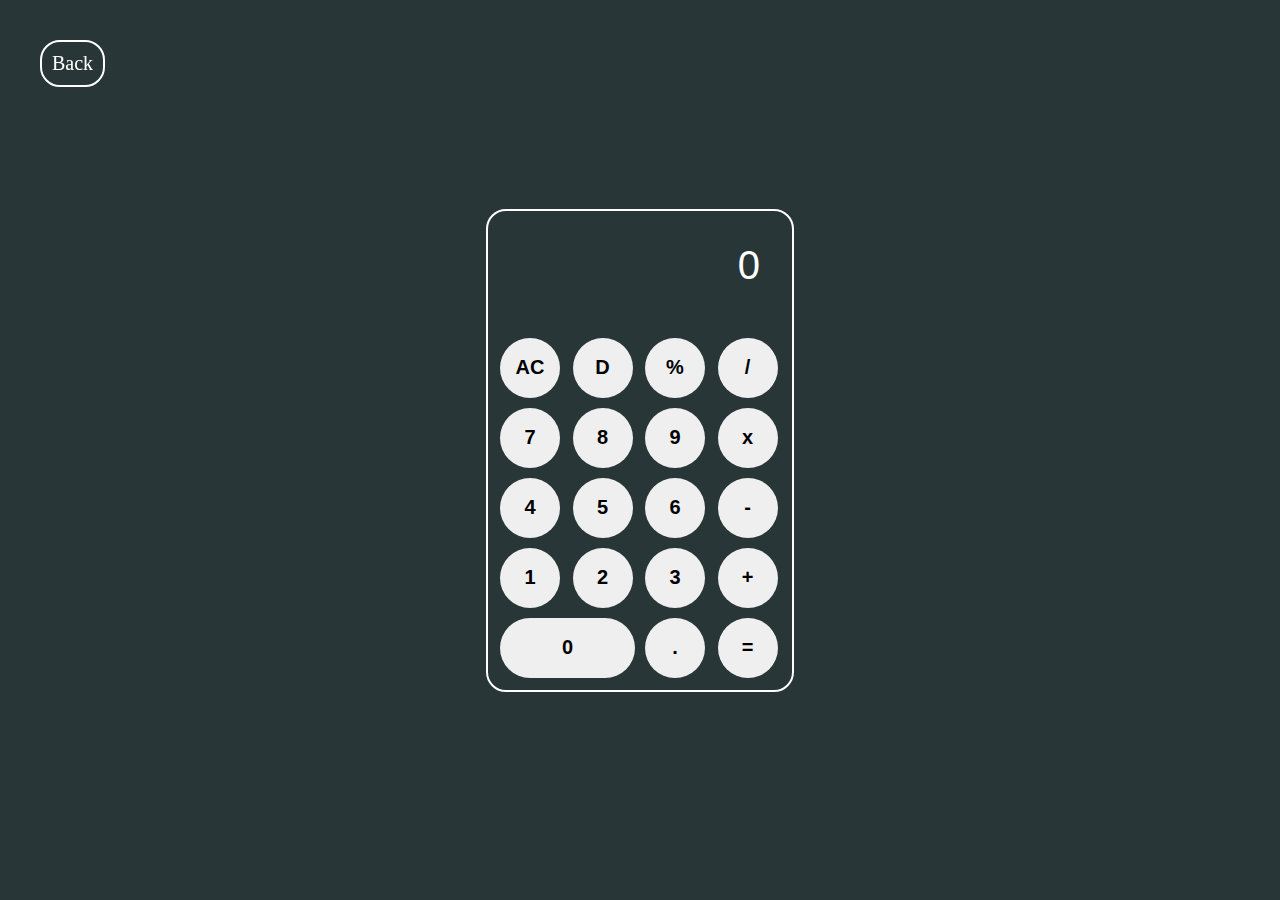
==== calculator/index.html @ a430eb50 "completed" ====
<!DOCTYPE html>
<html lang="en">

<head>
    <meta charset="UTF-8">
    <meta name="viewport" content="width=device-width, initial-scale=1.0">
    <link rel="stylesheet" href="style.css">
    <title>Calculator</title>
</head>

<body>

    <a href="../index.html">Back</a>

    <div class="calculator">
        <input type="text" disabled id="userInput" value="" placeholder="0">
        <div class="btns">
            <button onclick="getValue('AC')">AC</button>
            <button onclick="getValue('D')">D</button>
            <button onclick="getValue('%')">%</button>
            <button onclick="getValue('/')">/</button>

            <button onclick="getValue('7')">7</button>
            <button onclick="getValue('8')">8</button>
            <button onclick="getValue('9')">9</button>
            <button onclick="getValue('*')">x</button>

            <button onclick="getValue('4')">4</button>
            <button onclick="getValue('5')">5</button>
            <button onclick="getValue('6')">6</button>
            <button onclick="getValue('-')">-</button>

            <button onclick="getValue('1')">1</button>
            <button onclick="getValue('2')">2</button>
            <button onclick="getValue('3')">3</button>
            <button onclick="getValue('+')">+</button>

            <button id="zeroBtn" onclick="getValue('0')">0</button>
            <!-- <button id="zeroBtn" onclick="getValue('00')">00</button> -->
            <button onclick="getValue('.')">.</button>
            <button onclick="getValue('=')">=</button>
        </div>
    </div>

    <script src="app.js"></script>
</body>

</html>
---- calculator/style.css ----
* {
    padding: 0;
    margin: 0;
    box-sizing: border-box;
}

body {
    width: 100%;
    height: 100vh;
    display: flex;
    justify-content: center;
    align-items: center;
    background-color: #283637;
}

.calculator {
    display: flex;
    flex-direction: column;
    border: 2px solid white;
    border-radius: 20px;
    padding: 12px;
}

#userInput {
    width: 280px;
    outline: none;
    border: none;
    font-weight: 500;
    font-size: 40px;
    padding: 20px;
    color: white;
    background: transparent;
    text-align: end;
    margin-bottom: 30px;
}

input::placeholder {
    color: white;
    opacity: 1;
}

input::-webkit-input-placeholder {
    color: white;
}

input:-moz-placeholder {
    color: white;
    opacity: 1;
}

input::-moz-placeholder {
    color: white;
    opacity: 1;
}

input:-ms-input-placeholder {
    color: white;
}

.btns {
    display: grid;
    grid-template-columns: repeat(4, 1fr);
    gap: 10px;
}

.btns button {
    width: 60px;
    height: 60px;
    border: none;
    border-radius: 50px;
    font-size: 20px;
    font-weight: 600;
}

#zeroBtn {
    grid-column: span 2;
    width: 100%;
}

a {
    padding: 10px;
    border: 2px solid white;
    border-radius: 20px;
    color: white;
    text-decoration: none;
    font-size: 20px;
    margin: 20px;
    transition: all 0.5s;
    position: fixed;
    top: 20px;
    left: 20px;
}

a:hover{
    background-color: white;
    color: black;
    transform: scale(1.1);
    border: 2px solid black;
}

@media (max-width: 320px) {
    .calculator {
        width: 100%;
        height: 100%;
        justify-content: space-between;
        border-radius: 10px;
    }
}
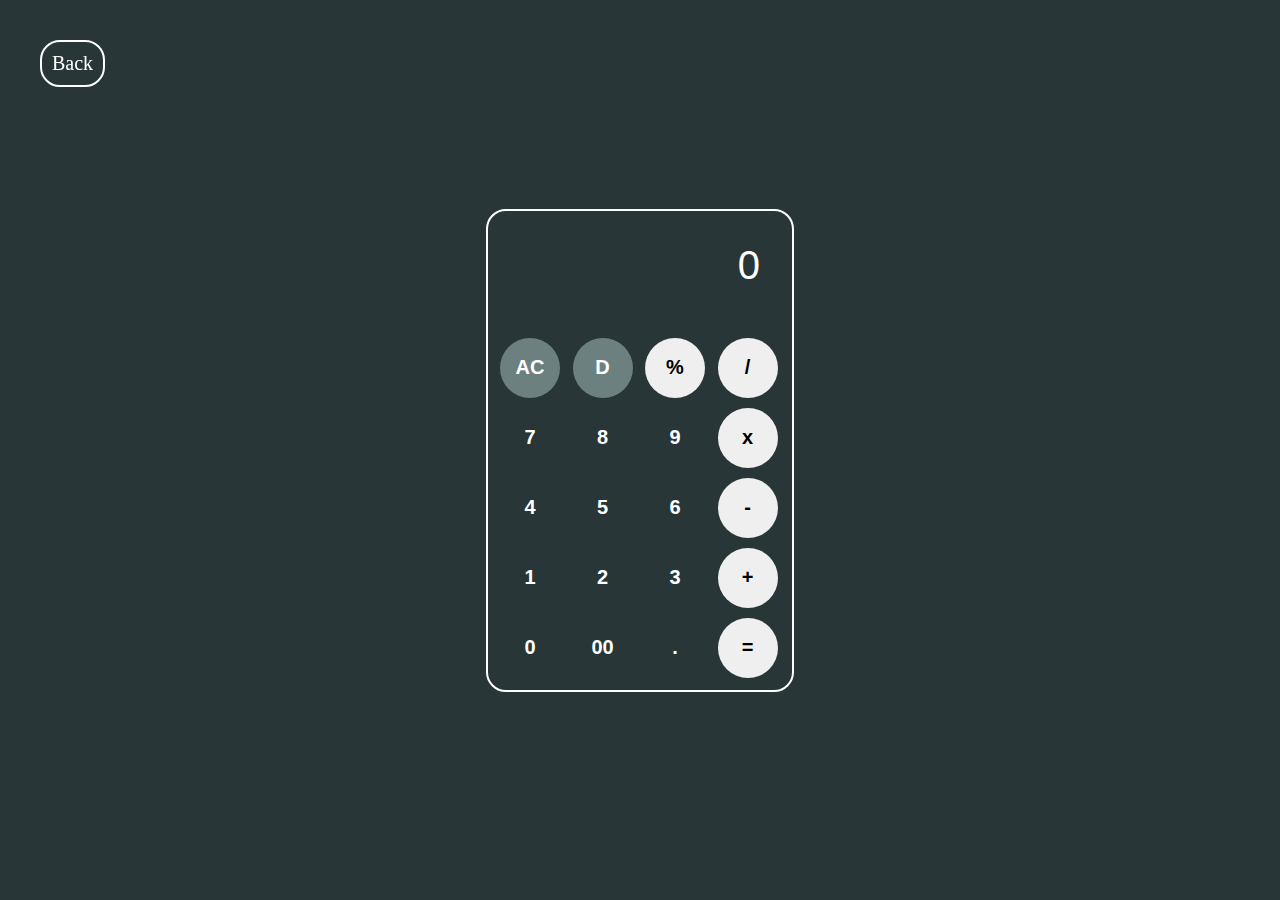
==== commit 35ea7acf: "completed" ====
--- a/calculator/index.html
+++ b/calculator/index.html
@@ -4,41 +4,42 @@
 <head>
     <meta charset="UTF-8">
     <meta name="viewport" content="width=device-width, initial-scale=1.0">
+    <link rel="stylesheet" href="https://pro.fontawesome.com/releases/v5.10.0/css/all.css" />
     <link rel="stylesheet" href="style.css">
     <title>Calculator</title>
 </head>
 
 <body>
 
-    <a href="../index.html">Back</a>
-
+    
     <div class="calculator">
+        <a href="../index.html">Back</a>
         <input type="text" disabled id="userInput" value="" placeholder="0">
         <div class="btns">
-            <button onclick="getValue('AC')">AC</button>
-            <button onclick="getValue('D')">D</button>
-            <button onclick="getValue('%')">%</button>
-            <button onclick="getValue('/')">/</button>
+            <button class="grey" onclick="getValue('AC')">AC</button>
+            <button class="grey" onclick="getValue('D')">D</button>
+            <button class="light" onclick="getValue('%')">%</button>
+            <button class="light" onclick="getValue('/')">/</button>
 
-            <button onclick="getValue('7')">7</button>
-            <button onclick="getValue('8')">8</button>
-            <button onclick="getValue('9')">9</button>
-            <button onclick="getValue('*')">x</button>
+            <button class="dark" onclick="getValue('7')">7</button>
+            <button class="dark" onclick="getValue('8')">8</button>
+            <button class="dark" onclick="getValue('9')">9</button>
+            <button class="light" onclick="getValue('*')">x</button>
 
-            <button onclick="getValue('4')">4</button>
-            <button onclick="getValue('5')">5</button>
-            <button onclick="getValue('6')">6</button>
-            <button onclick="getValue('-')">-</button>
+            <button class="dark" onclick="getValue('4')">4</button>
+            <button class="dark" onclick="getValue('5')">5</button>
+            <button class="dark" onclick="getValue('6')">6</button>
+            <button class="light" onclick="getValue('-')">-</button>
 
-            <button onclick="getValue('1')">1</button>
-            <button onclick="getValue('2')">2</button>
-            <button onclick="getValue('3')">3</button>
-            <button onclick="getValue('+')">+</button>
+            <button class="dark" onclick="getValue('1')">1</button>
+            <button class="dark" onclick="getValue('2')">2</button>
+            <button class="dark" onclick="getValue('3')">3</button>
+            <button class="light" onclick="getValue('+')">+</button>
 
-            <button id="zeroBtn" onclick="getValue('0')">0</button>
-            <!-- <button id="zeroBtn" onclick="getValue('00')">00</button> -->
-            <button onclick="getValue('.')">.</button>
-            <button onclick="getValue('=')">=</button>
+            <button class="dark" id="zeroBtn" onclick="getValue('0')">0</button>
+            <button class="dark" id="zeroBtn" onclick="getValue('00')">00</button>
+            <button class="dark" onclick="getValue('.')">.</button>
+            <button class="light" onclick="getValue('=')">=</button>
         </div>
     </div>
 
--- a/calculator/style.css
+++ b/calculator/style.css
@@ -2,6 +2,16 @@
     padding: 0;
     margin: 0;
     box-sizing: border-box;
+}
+
+.dark {
+    background-color: #283637;
+    color: white;
+}
+
+.grey {
+    background-color: #6c807f;
+    color: white;
 }
 
 body {
@@ -72,10 +82,10 @@
     font-weight: 600;
 }
 
-#zeroBtn {
+/* #zeroBtn {
     grid-column: span 2;
     width: 100%;
-}
+} */
 
 a {
     padding: 10px;
@@ -91,7 +101,7 @@
     left: 20px;
 }
 
-a:hover{
+a:hover {
     background-color: white;
     color: black;
     transform: scale(1.1);
@@ -105,4 +115,38 @@
         justify-content: space-between;
         border-radius: 10px;
     }
+}
+
+@media (max-width: 570px) {
+
+    .calculator{
+        position: relative;
+        /* padding: 0 12px 12px 12px; */
+    }
+
+    a {
+        padding: 10px;
+        width: 280px;
+        border: 2px solid white;
+        border-radius: 20px;
+        color: white;
+        font-size: 14px;
+        margin: 0px;
+        position: absolute;
+        top: 5px;
+        left: 12px;
+        right: 10px;
+    }
+
+    #userInput {
+        margin-top: 20px;
+    }
+
+    a:hover {
+        background-color: white;
+        color: black;
+        transform: scale(1);
+        border: 2px solid white;
+    }
+    
 }